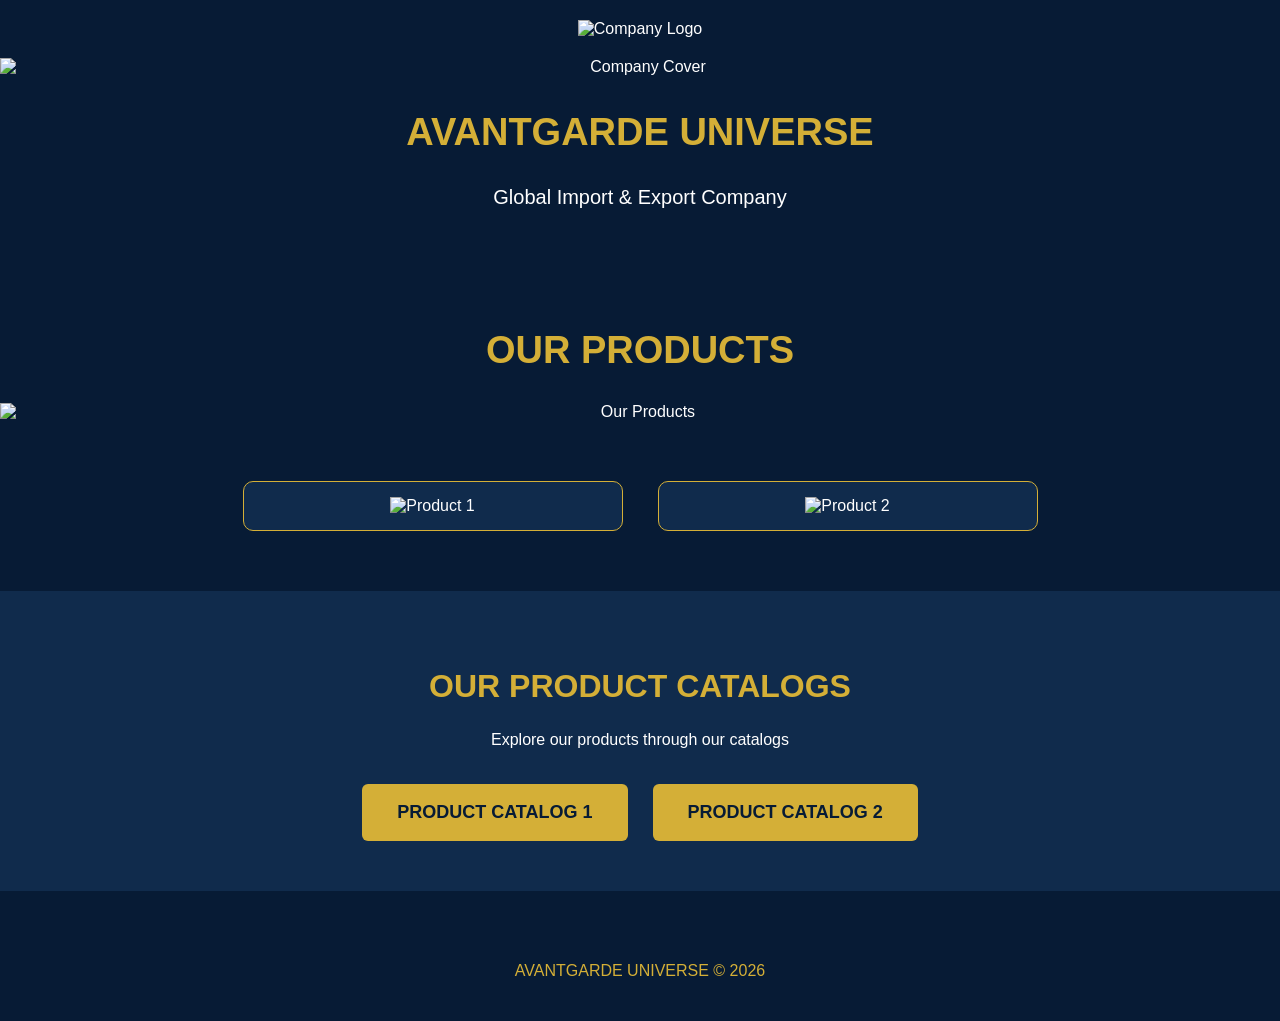
==== index.html @ f692ff03 "Rename index.html.html to index.html" ====
<!DOCTYPE html>
<html lang="en">

<head>
    <meta charset="UTF-8">
    <meta name="viewport" content="width=device-width, initial-scale=1.0">

    <title>AVANTGARDE UNIVERSE</title>

    <style>

        * {
            box-sizing: border-box;
        }

        body {
            margin: 0;
            background-color: #071b35;
            color: white;
            font-family: Arial, sans-serif;
            text-align: center;
        }

        /* Logo */

        header {
            padding: 20px;
        }

        .logo {
            width: 170px;
            height: auto;
        }

        /* Cover */

        .cover {
            width: 100%;
            display: block;
        }

        h1 {
            color: #d4af37;
            font-size: 38px;
            margin-top: 35px;
        }

        .intro {
            font-size: 20px;
            margin-bottom: 45px;
        }

        /* Products */

        .products-section {
            padding: 40px 0;
        }

        .main-products {
            width: 100%;
            height: auto;
            display: block;
            margin: 30px auto;
        }

        .products-container {
            display: flex;
            flex-wrap: wrap;
            justify-content: center;
            gap: 35px;
            margin-top: 40px;
            padding: 20px;
        }

        .product-card {
            width: 380px;
            background-color: #102b4c;
            padding: 15px;
            border: 1px solid #d4af37;
            border-radius: 10px;
        }

        .product-card img {
            width: 100%;
            height: 320px;
            object-fit: contain;
        }

        /* PDF Catalog */

        .catalog-section {
            padding: 50px 20px;
            background-color: #102b4c;
        }

        .catalog-section h2 {
            color: #d4af37;
            font-size: 32px;
        }

        .catalog-buttons {
            display: flex;
            flex-wrap: wrap;
            justify-content: center;
            gap: 25px;
            margin-top: 35px;
        }

        .catalog-btn {
            display: inline-block;
            background-color: #d4af37;
            color: #071b35;
            padding: 18px 35px;
            text-decoration: none;
            font-size: 18px;
            font-weight: bold;
            border-radius: 6px;
            transition: 0.3s;
        }

        .catalog-btn:hover {
            background-color: white;
            transform: scale(1.05);
        }

        /* Footer */

        footer {
            padding: 25px;
            color: #d4af37;
            margin-top: 30px;
        }

        @media (max-width: 600px) {

            h1 {
                font-size: 28px;
            }

            .product-card {
                width: 90%;
            }

            .catalog-btn {
                width: 90%;
            }

        }

    </style>

</head>

<body>

    <!-- Company Logo -->

    <header>
        <img src="./Images/Logo.png" class="logo" alt="Company Logo">
    </header>


    <!-- Cover -->

    <section>

        <img src="./Images/Cover.png" class="cover" alt="Company Cover">

        <h1>AVANTGARDE UNIVERSE</h1>

        <p class="intro">
            Global Import & Export Company
        </p>

    </section>


    <!-- Products -->

    <section class="products-section">

        <h1>OUR PRODUCTS</h1>

        <img src="./Images/Products.png"
             class="main-products"
             alt="Our Products">

        <div class="products-container">

            <div class="product-card">
                <img src="./Images/product 1.png" alt="Product 1">
            </div>

            <div class="product-card">
                <img src="./Images/product 2.png" alt="Product 2">
            </div>

        </div>

    </section>


    <!-- PDF Catalog -->

    <section class="catalog-section">

        <h2>OUR PRODUCT CATALOGS</h2>

        <p>Explore our products through our catalogs</p>

        <div class="catalog-buttons">

            <a href="./files/product catalog 1.pdf"
               target="_blank"
               class="catalog-btn">
                PRODUCT CATALOG 1
            </a>

            <a href="./files/product catalog 2.pdf"
               target="_blank"
               class="catalog-btn">
                PRODUCT CATALOG 2
            </a>

        </div>

    </section>


    <!-- Footer -->

    <footer>

        <p>AVANTGARDE UNIVERSE © 2026</p>

    </footer>

</body>

</html>
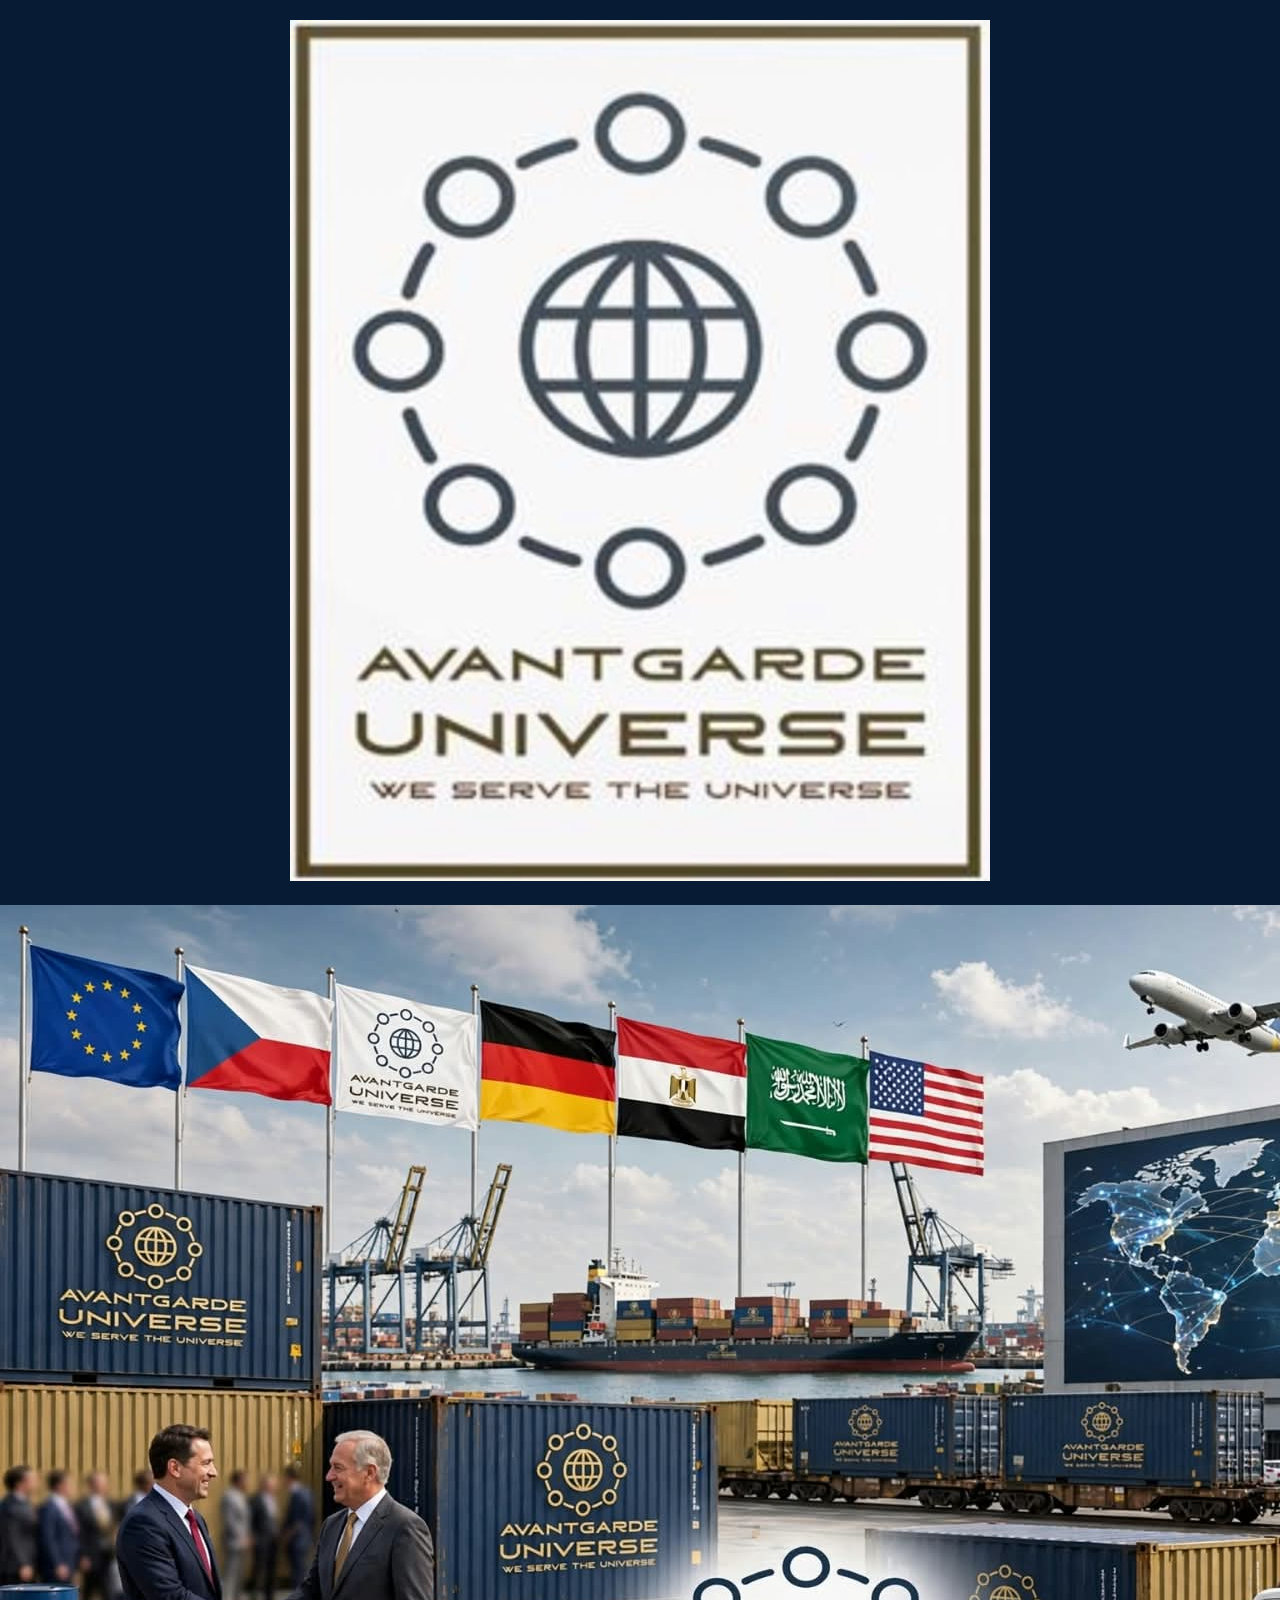
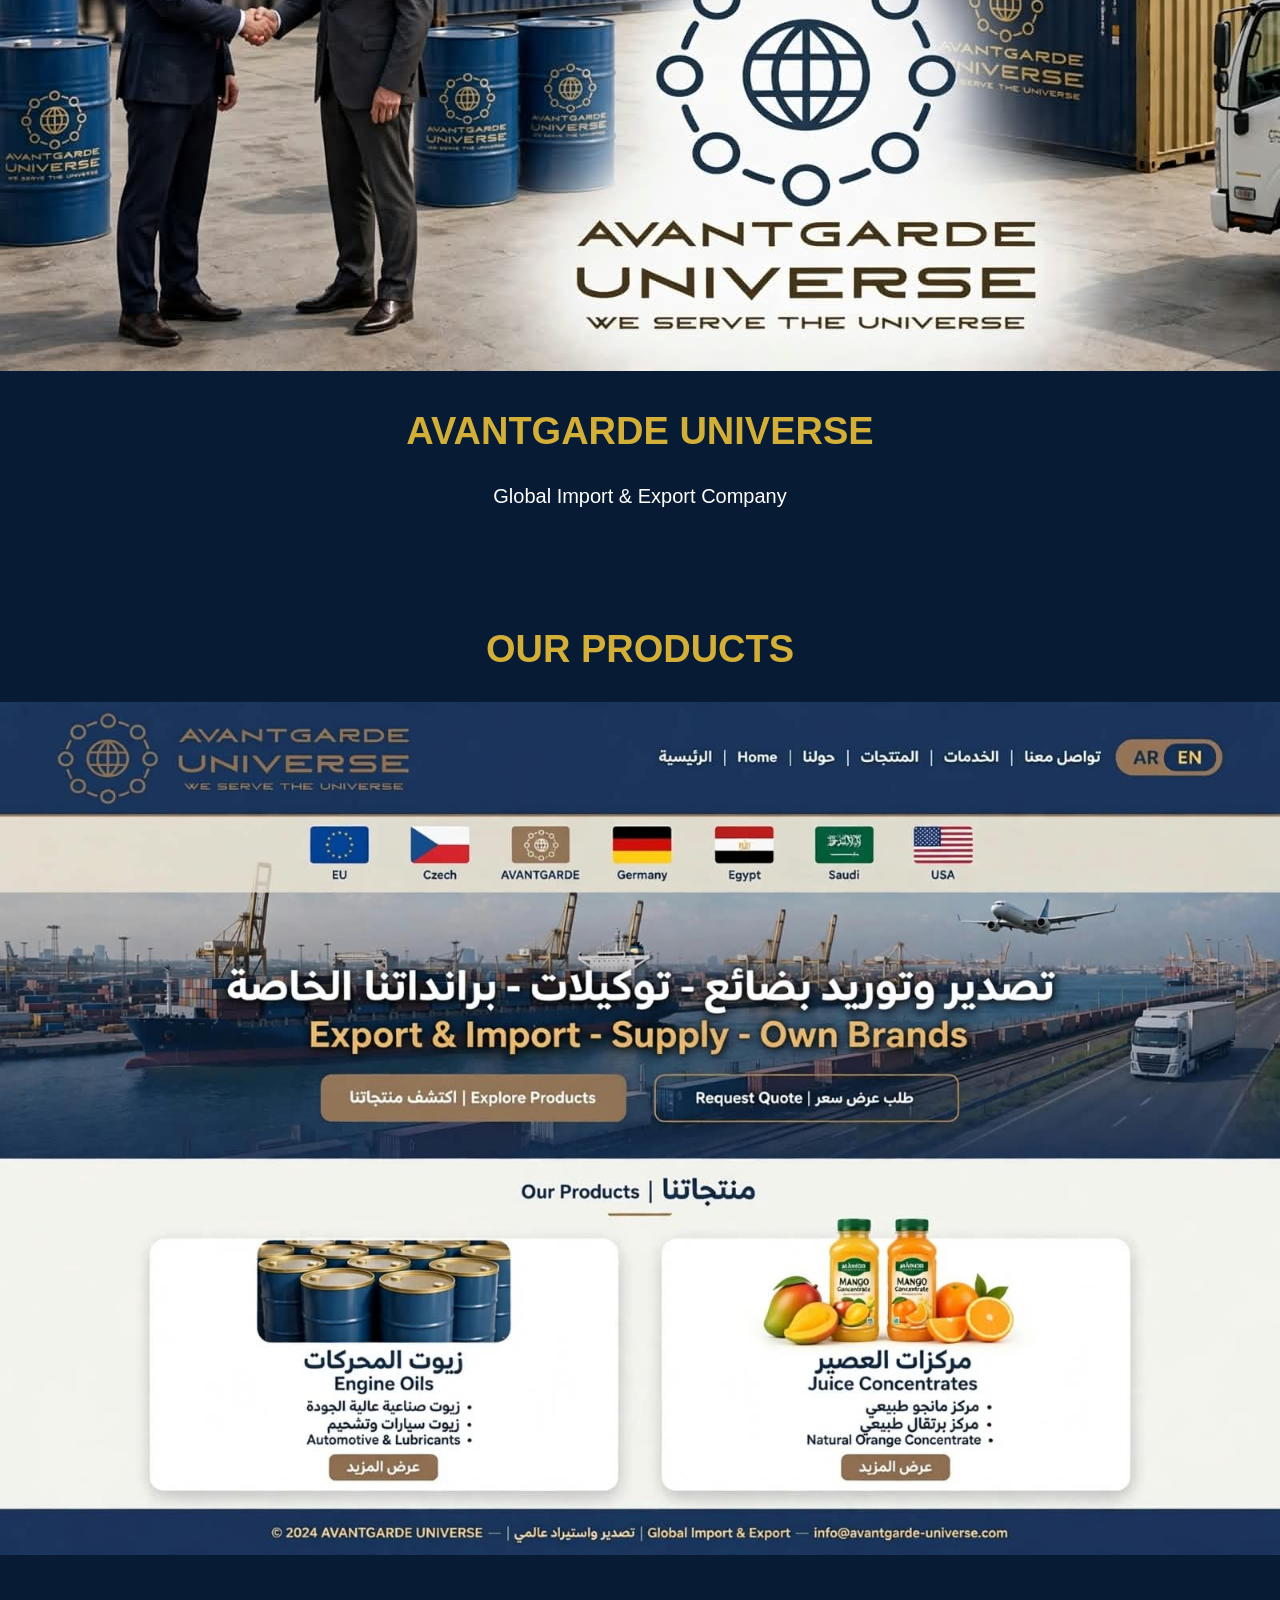
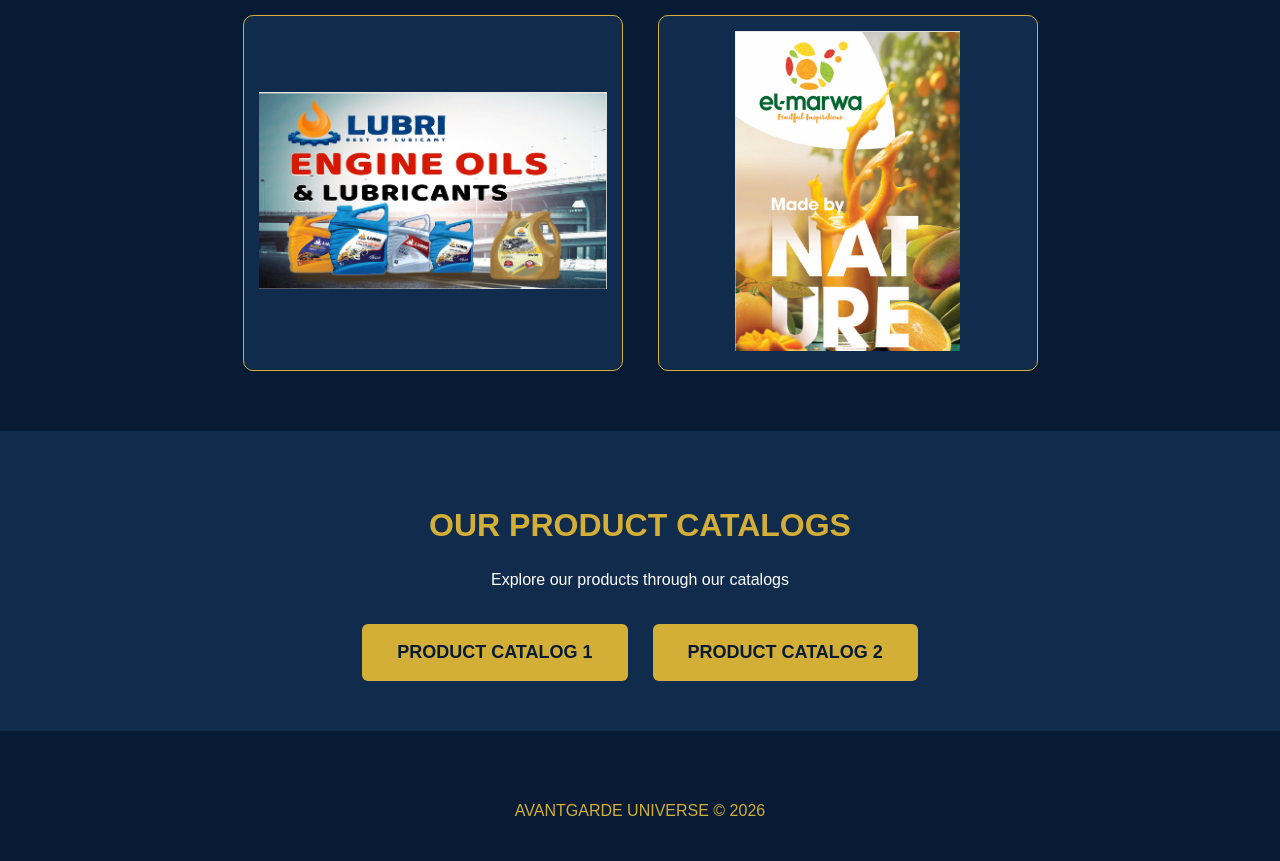
==== commit 2c1c1209: "Add files via upload" ====
--- a/index.html
+++ b/index.html
@@ -156,7 +156,7 @@
     <!-- Company Logo -->
 
     <header>
-        <img src="./Images/Logo.png" class="logo" alt="Company Logo">
+        <img src="./Images/Logo.png" class="Logo" alt="Company Logo">
     </header>
 
 
@@ -164,7 +164,7 @@
 
     <section>
 
-        <img src="./Images/Cover.png" class="cover" alt="Company Cover">
+        <img src="./Images/Cover.png" class="Cover" alt="Company Cover">
 
         <h1>AVANTGARDE UNIVERSE</h1>
 
@@ -181,18 +181,18 @@
 
         <h1>OUR PRODUCTS</h1>
 
-        <img src="./Images/Products.png"
+        <img src="./Images/products.png"
              class="main-products"
-             alt="Our Products">
+             alt="Our products">
 
         <div class="products-container">
 
             <div class="product-card">
-                <img src="./Images/product 1.png" alt="Product 1">
+                <img src="./Images/product 1.png" alt="product 1">
             </div>
 
             <div class="product-card">
-                <img src="./Images/product 2.png" alt="Product 2">
+                <img src="./Images/product 2.png" alt="product 2">
             </div>
 
         </div>
